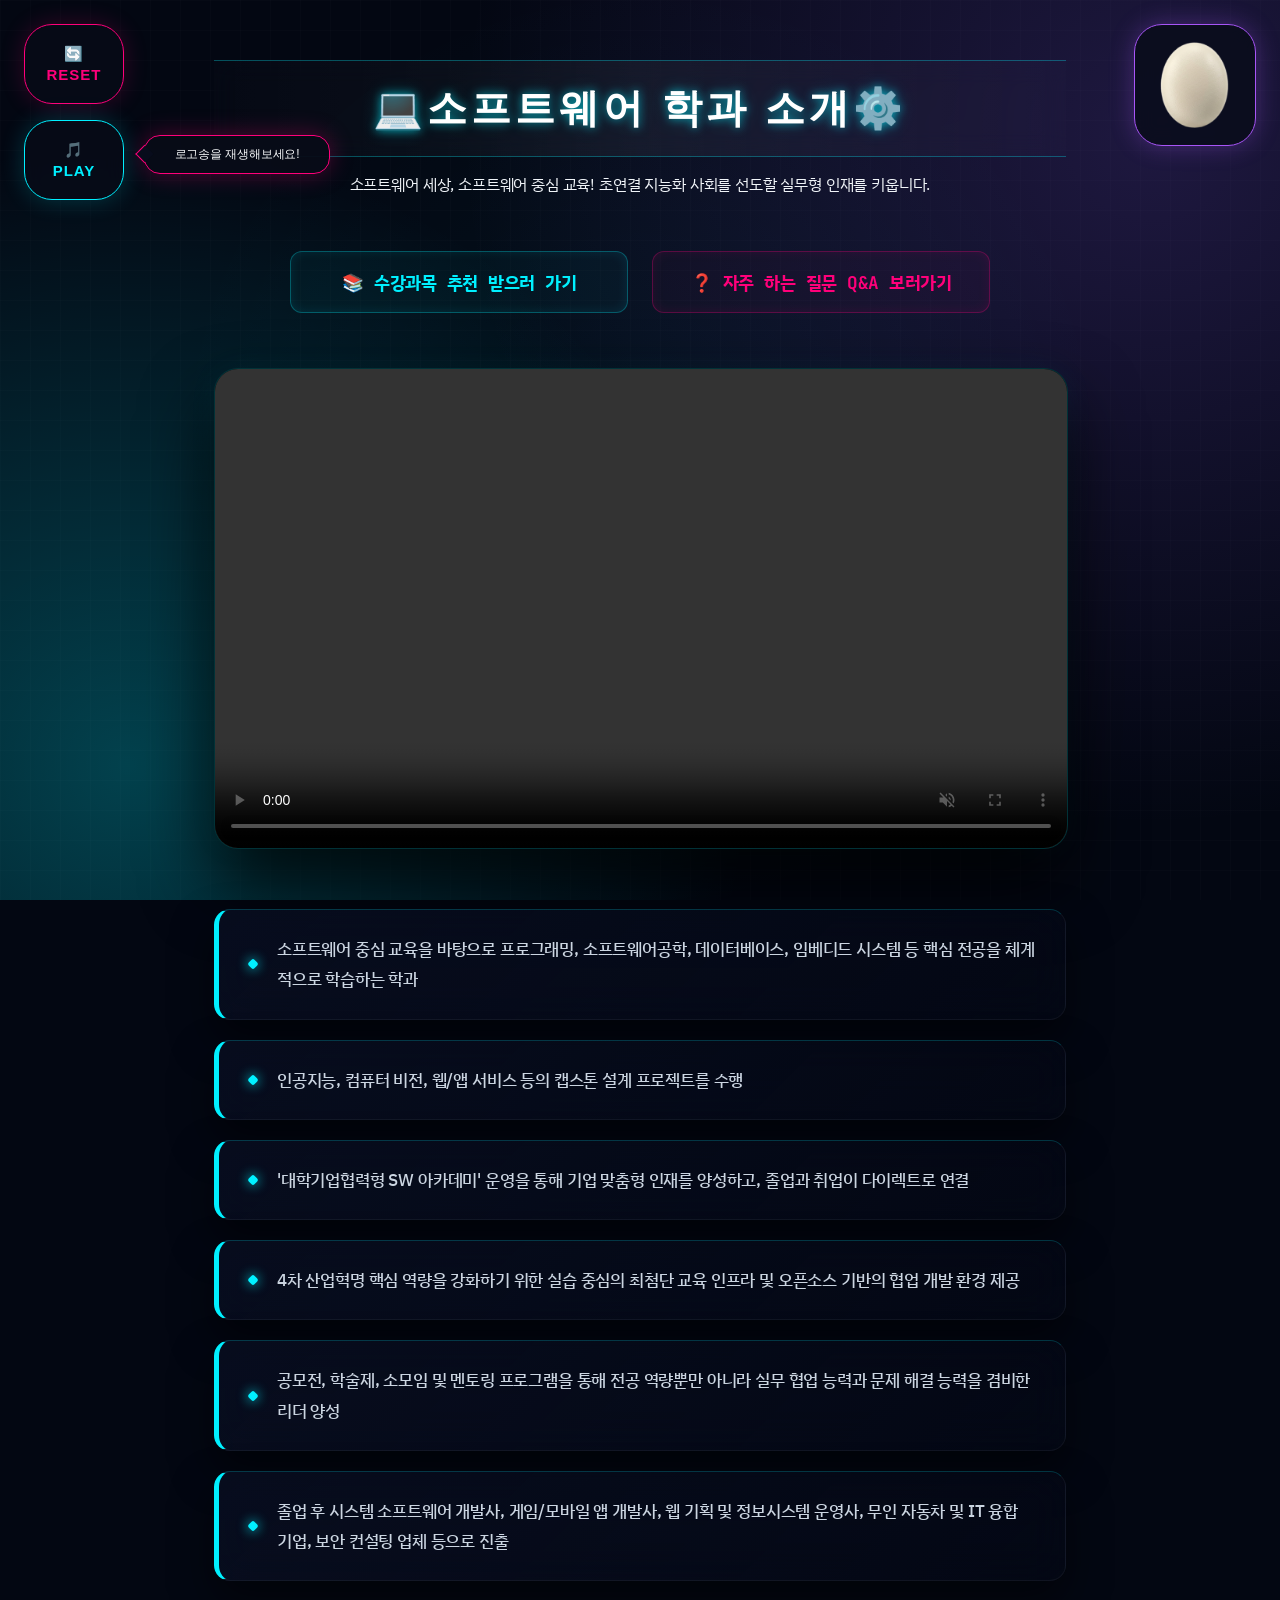
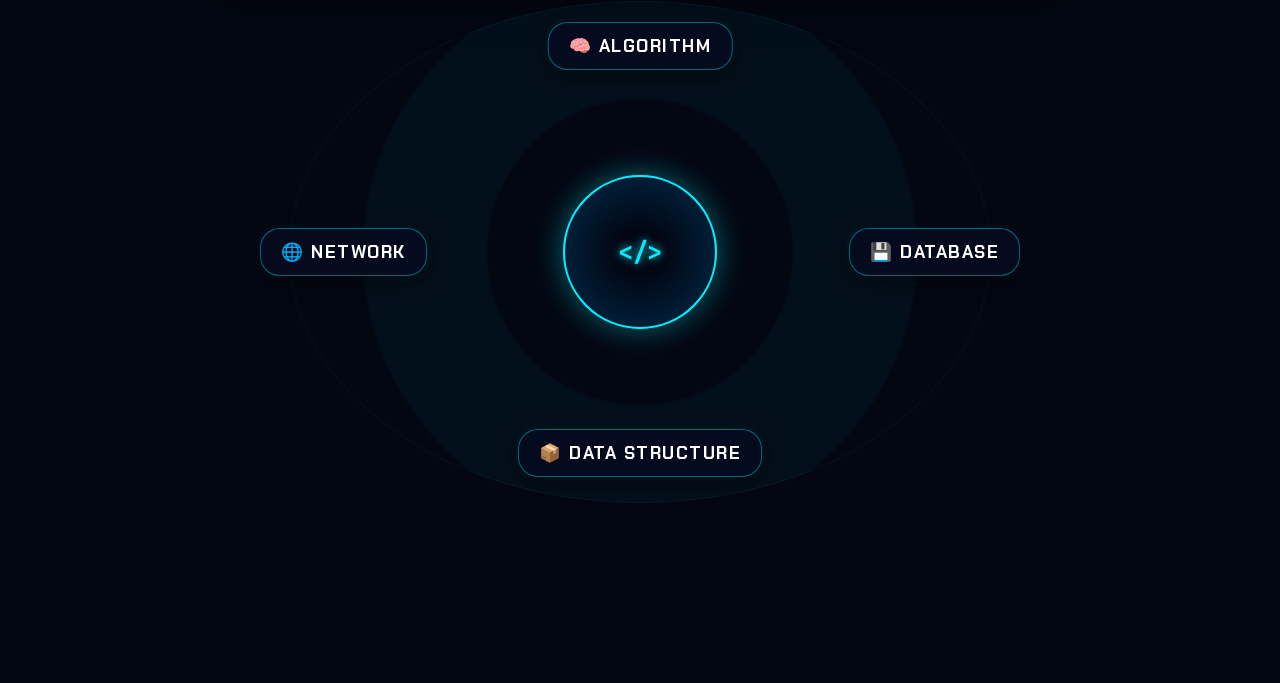
==== index.html @ ab4f9bfa "Add files via upload" ====
<!DOCTYPE html>
<html lang="ko">
<head>
    <meta charset="UTF-8">
    <meta name="viewport" content="width=device-width, initial-scale=1.0">
    <title>저희 학과를 소개 및 홍보합니다.</title>
    <link rel="preconnect" href="https://fonts.googleapis.com">
    <link rel="preconnect" href="https://fonts.gstatic.com" crossorigin>
    <link href="https://fonts.googleapis.com/css2?family=Chakra+Petch:wght@700&family=IBM+Plex+Sans+KR:wght@400;500;700&family=JetBrains+Mono:wght@700&display=swap" rel="stylesheet">
    <link rel="stylesheet" href="css/home.css">
</head>
<body>
    <header>
        <h1>💻소프트웨어 학과 소개⚙️</h1>
        <p class="header-subtitle">소프트웨어 세상, 소프트웨어 중심 교육! 초연결 지능화 사회를 선도할 실무형 인재를 키웁니다.</p>
    </header>

    <button class="cyber-reset-btn-fixed" onclick="resetTamagotchi()">
        🔄<br>RESET
    </button>

    <div class="music-btn-container">
        <button id="music-btn" class="cyber-music-btn-fixed" onclick="toggleMusic()">
            🎵<br><span id="music-btn-text">PLAY</span>
        </button>
        <div class="audio-bubble show">로고송을 재생해보세요!</div>
    </div>

    <div id="tamagochi-fixed-container">     
        <img id="tamagochi-image" src="assets/tamagochi/egg.png" alt="초기 다마고치 알">
    </div>

    <nav class="button-navigation">
        <div class="button-grid">
            <a href="subject.html" class="cyber-btn btn-blue">
                📚 수강과목 추천 받으러 가기
            </a>
            <a href="qna.html" class="cyber-btn btn-pink">
                ❓ 자주 하는 질문 Q&A 보러가기
            </a>
        </div>
    </nav>

    <script>
        // BGM 재생 및 일시정지 제어 함수 (말풍선 제어 로직 추가)
        function toggleMusic() {
            const bgm = document.getElementById('bgm');
            const musicBtn = document.getElementById('music-btn');
            const btnText = document.getElementById('music-btn-text');
            const bubble = document.querySelector('.audio-bubble');

            if (bgm.paused) {
                bgm.play();
                musicBtn.innerHTML = '⏸️<br><span id="music-btn-text">PAUSE</span>';
                if (bubble) bubble.classList.remove('show'); // 재생 중일 때 말풍선 숨김
            } else {
                bgm.pause();
                musicBtn.innerHTML = '🎵<br><span id="music-btn-text">PLAY</span>';
                if (bubble) bubble.classList.add('show');    // 정지 중일 때 말풍선 다시 표시
            }
        }
    </script>

    <section class="video-card-section">
        <div class="image-card-box">
            <div class="video-wrapper">
                <video src="assets/video/introduce.mp4" controls autoplay muted loop playsinline></video>
            </div>
        </div>
    </section>

    <section class="introduction-list">
        <div class="introduction-item checked-active">
            <div class="bullet-glow"></div>
            <label>소프트웨어 중심 교육을 바탕으로 프로그래밍, 소프트웨어공학, 데이터베이스, 임베디드 시스템 등 핵심 전공을 체계적으로 학습하는 학과</label>
        </div>
        <div class="introduction-item checked-active">
            <div class="bullet-glow"></div>
            <label>인공지능, 컴퓨터 비전, 웹/앱 서비스 등의 캡스톤 설계 프로젝트를 수행</label>
        </div>
        <div class="introduction-item checked-active">
            <div class="bullet-glow"></div>
            <label>'대학기업협력형 SW 아카데미' 운영을 통해 기업 맞춤형 인재를 양성하고, 졸업과 취업이 다이렉트로 연결</label>
        </div>
        <div class="introduction-item checked-active">
            <div class="bullet-glow"></div>
            <label>4차 산업혁명 핵심 역량을 강화하기 위한 실습 중심의 최첨단 교육 인프라 및 오픈소스 기반의 협업 개발 환경 제공</label>
        </div>
        <div class="introduction-item checked-active">
            <div class="bullet-glow"></div>
            <label>공모전, 학술제, 소모임 및 멘토링 프로그램을 통해 전공 역량뿐만 아니라 실무 협업 능력과 문제 해결 능력을 겸비한 리더 양성</label>
        </div>
        <div class="introduction-item checked-active">
            <div class="bullet-glow"></div>
            <label>졸업 후 시스템 소프트웨어 개발사, 게임/모바일 앱 개발사, 웹 기획 및 정보시스템 운영사, 무인 자동차 및 IT 융합 기업, 보안 컨설팅 업체 등으로 진출</label>
        </div>

        <div class="software-graphic">
            <div class="network">
                <span>&lt;/&gt;</span>
                <div class="pulse-ring"></div>
            </div>
            <div class="source source-top">🧠 ALGORITHM</div>
            <div class="source source-right">💾 DATABASE</div>
            <div class="source source-bottom">📦 DATA STRUCTURE</div>
            <div class="source source-left">🌐 NETWORK</div>
        </div>
    </section>

    <audio id="bgm" loop>
        <source src="assets/audio/logosong.mp3" type="audio/mpeg">
    </audio>

    <footer></footer>

    <script src="js/tamagochi.js"></script> 
</body>
</html>
---- css/home.css ----
/* ==========================================
   1. 글로벌 레이아웃 & 테크니컬 배경 (Body)
   ========================================== */
body {
    background-color: #030712;
    background-image: 
        /* 좌측 하단 사이언 네온 코어 */
        radial-gradient(circle at 10% 85%, rgba(0, 240, 255, 0.25) 0%, transparent 45%),
        /* 우측 상단 바이올렛 오로라 */
        radial-gradient(circle at 90% 15%, rgba(139, 92, 246, 0.2) 0%, transparent 50%),
        /* 정중앙 백그라운드 앰비언트 라이트 */
        radial-gradient(circle at 50% 50%, rgba(0, 240, 255, 0.05) 0%, transparent 60%),
        /* 테크 대시보드 전용 미세 픽셀 격자망 */
        linear-gradient(rgba(255, 255, 255, 0.012) 1px, transparent 1px),
        linear-gradient(90deg, rgba(255, 255, 255, 0.012) 1px, transparent 1px);
    background-size: auto, auto, auto, 30px 30px, 30px 30px;
    background-attachment: fixed;
    margin: 0;
    padding: 0;
    font-family: 'IBM Plex Sans KR', -apple-system, BlinkMacSystemFont, sans-serif;
    color: #f1f5f9;
    min-height: 100vh;
    letter-spacing: -0.01em;
    -webkit-font-smoothing: antialiased;
}

/* ==========================================
   2. 탑 대시보드 헤더 (Header)
   ========================================== */
header {
    max-width: 900px;
    margin: 0 auto;
    padding: 60px 24px 40px 24px;
    text-align: center;
    box-sizing: border-box;
}

h1 {
    font-family: 'Chakra Petch', sans-serif;
    font-size: 2.5rem;
    font-weight: 800;
    letter-spacing: 4px;
    margin: 0 auto;
    padding: 20px 0;
    width: 100%; /* 박스 형태가 아니라 가로로 길게 뻗는 대시보드 바 형태로 변경 */
    color: #ffffff;
    
    /* 네온 텍스트 글로우 효과 추가 */
    text-shadow: 0 0 10px rgba(0, 240, 255, 0.6), 0 0 20px rgba(0, 240, 255, 0.2);
    
    background: linear-gradient(90deg, rgba(255,255,255,0.01) 0%, rgba(255,255,255,0.05) 50%, rgba(255,255,255,0.01) 100%);
    backdrop-filter: blur(12px);
    -webkit-backdrop-filter: blur(12px);
    
    /* 상하단에만 정교한 사이버펑크 보더 라인 배치 */
    border-top: 1px solid rgba(0, 240, 255, 0.3);
    border-bottom: 1px solid rgba(0, 240, 255, 0.3);
    border-left: none;
    border-right: none;
    border-radius: 0px;
    
    text-transform: uppercase;
    position: relative;
    animation: neonPulse 4s infinite alternate; /* 숨쉬는 네온 애니메이션 */
}

@keyframes neonPulse {
    0% { text-shadow: 0 0 8px rgba(0, 240, 255, 0.5); border-color: rgba(0, 240, 255, 0.2); }
    100% { text-shadow: 0 0 18px rgba(0, 240, 255, 0.8), 0 0 28px rgba(139, 92, 246, 0.4); border-color: rgba(0, 240, 255, 0.5); }
}

/* ==========================================
   3. 고성능 네비게이션 바 (.button-navigation)
   ========================================== */
.button-navigation {
    max-width: 900px;
    margin: 0 auto 45px auto;
    padding: 0 24px;
    box-sizing: border-box;
}

.button-grid {
    display: grid;
    grid-template-columns: 1fr 1fr;
    gap: 24px;
    max-width: 700px;
    margin: 0 auto;
}

.cyber-btn {
    display: flex;
    align-items: center;
    justify-content: center;
    text-decoration: none;
    padding: 18px 0;
    border-radius: 12px;
    font-family: 'JetBrains Mono', 'IBM Plex Sans KR', sans-serif;
    font-size: 1.1rem;
    font-weight: 700;
    letter-spacing: -0.5px;
    position: relative;
    overflow: hidden;
    transition: all 0.4s cubic-bezier(0.16, 1, 0.3, 1);
}

/* 블루 네온 버튼 (수강신청) */
.btn-blue {
    background: rgba(0, 240, 255, 0.03);
    color: #00f0ff;
    border: 1px solid rgba(0, 240, 255, 0.3);
    box-shadow: inset 0 0 12px rgba(0, 240, 255, 0.1);
}

.btn-blue:hover {
    background: rgba(0, 240, 255, 0.15);
    color: #ffffff;
    border-color: #00f0ff;
    box-shadow: 0 0 30px rgba(0, 240, 255, 0.4), inset 0 0 15px rgba(0, 240, 255, 0.2);
    transform: translateY(-3px);
}

/* 핑크 네온 버튼 (Q&A) */
.btn-pink {
    background: rgba(255, 0, 122, 0.03);
    color: #ff007a;
    border: 1px solid rgba(255, 0, 122, 0.3);
    box-shadow: inset 0 0 12px rgba(255, 0, 122, 0.1);
}

.btn-pink:hover {
    background: rgba(255, 0, 122, 0.15);
    color: #ffffff;
    border-color: #ff007a;
    box-shadow: 0 0 30px rgba(255, 0, 122, 0.5), inset 0 0 15px rgba(255, 0, 122, 0.2);
    transform: translateY(-3px);
}

/* ==========================================
   4. 학과 소개 미래형 카드 영역 (.introduction-list)
   ========================================== */
.introduction-list {
    max-width: 900px;
    margin: 0 auto;
    padding: 0 24px;
    display: flex;
    flex-direction: column;
    gap: 20px;
    box-sizing: border-box;
}

.introduction-item {
    background: linear-gradient(135deg, rgba(10, 16, 36, 0.7) 0%, rgba(5, 9, 24, 0.4) 100%);
    backdrop-filter: blur(20px);
    -webkit-backdrop-filter: blur(20px);
    
    /* 기본 테두리를 더 선명하고 고급스럽게 빌드 */
    border: 1px solid rgba(255, 255, 255, 0.05);
    border-top: 1px solid rgba(0, 240, 255, 0.2);
    border-left: 5px solid #00f0ff; /* 정체성 강한 좌측 네온 바 */
    
    border-radius: 16px;
    padding: 24px 30px;
    display: flex;
    align-items: center; /* 세로 정렬 중앙으로 맞춰 안정감 부여 */
    justify-content: flex-start; 
    gap: 20px;
    box-shadow: 0 20px 40px rgba(0, 0, 0, 0.5);
    transition: all 0.4s cubic-bezier(0.16, 1, 0.3, 1);
}

/* 마우스 올렸을 때 보라색-핑크 계열 네온으로 하이라이팅 전환 */
.introduction-item:hover {
    border-top-color: rgba(168, 85, 247, 0.4);
    border-left-color: #a855f7;
    transform: translateX(6px) translateY(-2px); /* 우상향 이동으로 역동성 추가 */
    background: rgba(15, 23, 54, 0.85);
    box-shadow: 0 25px 45px rgba(0, 0, 0, 0.6), 0 0 25px rgba(168, 85, 247, 0.15);
}

.bullet-glow {
    width: 8px;
    height: 8px;
    background-color: #00f0ff;
    border-radius: 2px;
    box-shadow: 0 0 12px #00f0ff;
    flex-shrink: 0;
    transform: rotate(45deg);
    transition: all 0.4s ease;
}

.introduction-item:hover .bullet-glow {
    background-color: #a855f7;
    box-shadow: 0 0 15px #a855f7, 0 0 5px #ffffff;
    transform: rotate(225deg);
}

.introduction-item label {
    font-size: 1.05rem;
    font-weight: 500;
    line-height: 1.8;
    color: #cbd5e1;
    letter-spacing: -0.01em;
    text-align: left;
    transition: color 0.3s ease;
}

.introduction-item:hover label {
    color: #ffffff;
}

/* ==========================================
   [수정] .software-graphic 영역 (중앙 정렬로 변경)
   ========================================== */
.software-graphic {
    position: relative;
    width: 700px;             
    height: 500px;
    flex-shrink: 0;           
    display: flex;
    justify-content: center;
    align-items: center;
    background: radial-gradient(circle, transparent 35%, rgba(0, 240, 255, 0.04) 36%, rgba(0, 240, 255, 0.04) 64%, transparent 65%);
    border: 1px solid rgba(0, 240, 255, 0.05);
    border-radius: 50%;

    /* 🎯 좌우 마진을 모두 auto로 주어 부모 박스 정중앙에 배치 */
    margin: 0 auto;           
}

.network {
    width: 150px;
    height: 150px;
    background: radial-gradient(circle, #020613 20%, #002c4c 100%);
    border: 2px solid #00f0ff;
    border-radius: 50%;
    display: flex;
    justify-content: center;
    align-items: center;
    box-shadow: 0 0 30px rgba(0, 240, 255, 0.4);
    z-index: 10;
    position: relative;
}

.network span {
    font-family: 'JetBrains Mono', monospace;
    font-size: 1.6rem;
    font-weight: bold;
    color: #00f0ff;
    text-shadow: 0 0 8px #00f0ff;
}

/* 실시간 연산 느낌을 주는 펄스 파동 링 기믹 */
.pulse-ring {
    position: absolute;
    width: 100%;
    height: 100%;
    border: 2px solid rgba(0, 240, 255, 0.5);
    border-radius: 50%;
    animation: corePulse 2.5s infinite linear;
}

@keyframes corePulse {
    0% { transform: scale(1); opacity: 1; }
    100% { transform: scale(1.6); opacity: 0; }
}

.source {
    position: absolute;
    padding: 12px 20px;       /* 2️⃣ 글씨가 커진 만큼 패딩(여백) 확대 */
    background: rgba(6, 12, 32, 0.9); /* 배경을 조금 더 어둡게 해서 가독성 확보 */
    border: 1.5px solid rgba(0, 240, 255, 0.4); /* 테두리를 조금 더 선명하게 */
    border-radius: 20px;
    font-family: 'Chakra Petch', sans-serif;
    
    /* 3️⃣ 글자 크기 대폭 확대 및 강조 */
    font-size: 1.1rem;        /* 기존 0.8rem -> 1.1rem으로 확대 */
    font-weight: 800;         /* 텍스트 두께를 더 두껍게 */
    letter-spacing: 1.5px;
    color: #ffffff;           /* 기본 색상을 흰색 계열로 변경해 가독성 업 */
    
    box-shadow: 0 4px 20px rgba(0,0,0,0.7), 0 0 10px rgba(0, 240, 255, 0.1);
    transition: all 0.3s ease;
}

/* ==========================================
   [수정] 마우스 올렸을 때 애니메이션 통일 (.source:hover)
   ========================================== */
.source:hover {
    color: #00f0ff;
    border-color: #00f0ff;
    box-shadow: 0 10px 25px rgba(0, 240, 255, 0.4); /* 그림자도 아래로 깔리게 수정 */
}

/* ==========================================
   [수정] 위치 좌표 설정 및 hover 시 아래로 밀림 효과 추가
   ========================================== */

/* 1️⃣ 상단 (🧠 ALGORITHM) */
.source-top { 
    top: 20px; left: 50%; transform: translateX(-50%); 
}
.source-top:hover { 
    transform: translateX(-50%) translateY(5px) scale(1.05); /* 기존 위치에서 Y축(아래)으로 5px 이동하며 확대 */
}

/* 2️⃣ 우측 (💾 DATABASE) */
.source-right { 
    right: -30px; top: 50%; transform: translateY(-50%); 
}
.source-right:hover { 
    transform: translateY(-45%) scale(1.05); /* 팁: translateY 수치를 살짝 키우면 아래로 내려옵니다 */
}

/* 3️⃣ 하단 (📦 DATA STRUCTURE) */
.source-bottom { 
    bottom: 25px; left: 50%; transform: translateX(-50%); 
}
.source-bottom:hover { 
    transform: translateX(-50%) translateY(5px) scale(1.05); 
}

/* 4️⃣ 좌측 (🌐 NETWORK) */
.source-left { 
    left: -30px; top: 50%; transform: translateY(-50%); 
}
.source-left:hover { 
    transform: translateY(-45%) scale(1.05); 
}


/* ==========================================
   5. 홍보 비디오 프리미엄 프레임 (.video-card-section)
   ========================================== */
.video-card-section {
    max-width: 900px; /* 본문 텍스트 규격과 1:1로 맞춰 웅장한 홈페이지 연출 */
    margin: 55px auto 0 auto;
    padding: 0 24px;
    box-sizing: border-box;

    /* 🎯 여기에 아랫여백(margin-bottom)을 추가합니다 */
    margin-bottom: 60px;      /* 60px 정도 띄우면 시원하고 보기 좋습니다! */
}

/* 비디오 카드 테두리에 은은한 사이언 네온 광채 주입 */
.image-card-box {
    width: 100%;
    border-radius: 24px;
    overflow: hidden;
    background: #010205;
    border: 1px solid rgba(0, 240, 255, 0.2);
    box-shadow: 0 35px 70px rgba(0, 0, 0, 0.8), 0 0 30px rgba(0, 240, 255, 0.05);
}

.video-wrapper {
    position: relative;
    padding-top: 56.25%; /* 16:9 와이드 스크린 */
    width: 100%;
}

.video-wrapper video {
    position: absolute;
    top: 0;
    left: 0;
    width: 100%;
    height: 100%;
    object-fit: cover;
}

/* ===================================================
   🤖 `subject.css`와 완벽 동기화된 다마고치 고정 패널
   =================================================== */
#tamagochi-fixed-container {
    position: fixed;
    top: 24px;
    right: 24px;
    z-index: 1000;
    width: 120px;  /* 🎯 subject.css와 완벽 동일 세팅 */
    height: 120px; /* 🎯 subject.css와 완벽 동일 세팅 */
    background: rgba(8, 12, 24, 0.8);
    backdrop-filter: blur(10px); 
    -webkit-backdrop-filter: blur(10px);
    border-radius: 28px;
    box-shadow: 0 0 25px rgba(168, 85, 247, 0.3);
    border: 1.5px solid #a855f7; /* 네온 보라 아웃라인 */
    display: flex;
    justify-content: center;
    align-items: center;
    transition: all 0.3s;
}

#tamagochi-fixed-container:hover {
    box-shadow: 0 0 35px #00f0ff;
    border-color: #00f0ff;
}

#tamagochi-image {
    width: 80%;
    height: auto;
    display: block;
}

/* 🚨 홈 화면 전용 왼쪽 상단 고정 리셋 버튼 */
.cyber-reset-btn-fixed {
    position: fixed;
    top: 24px;   /* 우측 다마고치 패널(top: 24px)과 대칭 */
    left: 24px;  /* 왼쪽 구석에서 24px 띄움 */
    z-index: 1001;
    
    display: flex;
    flex-direction: column;
    align-items: center;
    justify-content: center;
    
    /* 다마고치 패널과 조화를 이루는 완벽한 사각형 크기 */
    width: 100px;
    height: 80px;
    background: rgba(8, 12, 24, 0.8);
    backdrop-filter: blur(10px);
    -webkit-backdrop-filter: blur(10px);
    
    color: #ff007a; /* 경고 분위기의 네온 핫핑크 */
    font-family: 'Orbitron', 'Noto Sans KR', sans-serif;
    font-weight: 800;
    font-size: 15px;
    letter-spacing: 1px;
    line-height: 1.4;
    text-align: center;
    
    border: 1.5px solid #ff007a;
    border-radius: 28px; /* 다마고치와 동일한 곡률 */
    box-shadow: 0 0 25px rgba(255, 0, 122, 0.2);
    transition: all 0.3s cubic-bezier(0.25, 0.8, 0.25, 1);
    cursor: pointer;
}

/* 마우스를 올렸을 때 청록색(Cyan)으로 충전되듯 반전되는 이펙트 */
.cyber-reset-btn-fixed:hover {
    color: #ffffff;
    border-color: #00f0ff;
    box-shadow: 0 0 35px #00f0ff;
    transform: translateY(-3px) scale(1.05);
}

/* ==========================================
   🎵 [수정] 리셋 버튼과 완벽 동기화된 BGM 버튼 스타일
   ========================================== */
.music-btn-container {
    position: fixed;
    top: 120px; /* 리셋 버튼(높이 80px + 탑 24px = 104px) 바로 아래에 여백을 두고 배치 */
    left: 24px;
    z-index: 1001;
}

.cyber-music-btn-fixed {
    display: flex;
    flex-direction: column;
    align-items: center;
    justify-content: center;
    
    /* 🎯 기존 원형 설정을 버리고 RESET 버튼과 완벽하게 동일한 사각형 규격 세팅 */
    width: 100px;
    height: 80px;
    background: rgba(8, 12, 24, 0.8);
    backdrop-filter: blur(10px);
    -webkit-backdrop-filter: blur(10px);
    
    color: #00f0ff; /* 청록색 네온 */
    font-family: 'Orbitron', 'Noto Sans KR', sans-serif;
    font-weight: 800;
    font-size: 15px;
    letter-spacing: 1px;
    line-height: 1.4;
    text-align: center;
    
    border: 1.5px solid #00f0ff;
    border-radius: 28px; /* 리셋 버튼, 다마고치와 동일한 둥근 사각형 곡률 */
    box-shadow: 0 0 25px rgba(0, 240, 255, 0.2);
    transition: all 0.3s cubic-bezier(0.25, 0.8, 0.25, 1);
    cursor: pointer;
}

/* 마우스를 올렸을 때 핑크색 네온으로 반전되는 이펙트 */
.cyber-music-btn-fixed:hover {
    color: #ffffff;
    border-color: #ff007a;
    box-shadow: 0 0 35px #ff007a;
    transform: translateY(-3px) scale(1.05);
}

/* ==========================================
   💬 [신규 추가] 로고송 전용 왼쪽 고정 유도 말풍선
   ========================================== */
.audio-bubble {
    position: absolute;
    top: 15px;       /* 버튼 높이 중앙 정렬 */
    left: 120px;     /* 버튼 우측 옆에 배치 */
    width: 160px;
    padding: 10px 12px;
    background: rgba(8, 12, 24, 0.95);
    border: 1.5px solid #ff007a; /* 시선을 끄는 핫핑크 라인 */
    border-radius: 16px;
    box-shadow: 0 0 25px rgba(255, 0, 122, 0.3);
    
    color: #f8fafc;
    font-family: 'Noto Sans KR', sans-serif;
    font-size: 12px;
    line-height: 1.4;
    text-align: center;
    pointer-events: none; /* 말풍선 영역이 뒷 레이어를 가려 클릭 방해하는 것 예방 */
    
    opacity: 0;
    transform: translateX(-15px) scale(0.9);
    transition: all 0.4s cubic-bezier(0.175, 0.885, 0.32, 1.2);
}

/* 왼쪽의 음악 버튼을 가리키는 삼각형 꼬리표 */
.audio-bubble::after {
    content: '';
    position: absolute;
    left: -7px;
    top: 50%;
    transform: translateY(-50%) rotate(45deg);
    width: 12px;
    height: 12px;
    background: #080c1c;
    border-left: 1.5px solid #ff007a;
    border-bottom: 1.5px solid #ff007a;
}

/* 말풍선 등장 및 위아래 둥실둥실 애니메이션 클래스 */
.audio-bubble.show {
    opacity: 1;
    transform: translateX(0) scale(1);
    animation: audioBubbleFloat 1.5s ease-in-out infinite alternate;
}

@keyframes audioBubbleFloat {
    0% { transform: translateY(0px); }
    100% { transform: translateY(-6px); }
}

/* 화면 크기가 작아질 때 위치 조정 (모바일) */
@media (max-width: 768px) {
    .cyber-music-btn-fixed {
        top: 70px;
        left: 5px;
    }
}

/* ==========================================
   7. 시스템 하단 여백 (Footer)
   ========================================== */
footer {
    max-width: 900px;
    margin-top: 80px;
    padding-bottom: 100px;
}

/* 💬 다마고치 레이아웃을 절대 해치지 않는 독립형 fixed 말풍선 */
.cyber-bubble {
    position: fixed;
    
    /* 📍 [좌표 조절 좌표계] 현재 다마고치 패널 위치에 맞춰 정밀하게 조절하세요 */
    /* 만약 다마고치가 우측 상단(top: 24px, right: 24px)에 있다면 아래 설정을 사용합니다 */
    top: 40px;          /* 다마고치 높이랑 맞춤 */
    right: 160px;       /* 다마고치(우측 끝에서 24px + 가로크기 120px) 왼쪽 옆에 딱 붙도록 배치 */
    
    width: 210px;
    padding: 12px 16px;
    background: rgba(8, 12, 24, 0.95);
    border: 1.5px solid #00f0ff; /* 청록색 사이버 네온 라인 */
    border-radius: 16px;
    box-shadow: 0 0 25px rgba(0, 240, 255, 0.3);
    
    color: #f8fafc;
    font-family: 'Noto Sans KR', sans-serif;
    font-size: 12px;
    line-height: 1.6;
    text-align: center;
    pointer-events: none; /* 말풍선 때문에 뒤에 버튼이 안 눌리는 현상 방지 */
    
    /* 부드러운 등장 애니메이션용 기본 상태 */
    opacity: 0;
    transform: translateX(15px) scale(0.9);
    transition: all 0.4s cubic-bezier(0.175, 0.885, 0.32, 1.2);
    z-index: 9999; /* 최상단으로 띄움 */
}

/* 📐 오른쪽 다마고치 패널을 가리키는 삼각형 꼬리표 */
.cyber-bubble::after {
    content: '';
    position: absolute;
    right: -7px;
    top: 50%;
    transform: translateY(-50%) rotate(45deg);
    width: 12px;
    height: 12px;
    background: #080c1c;
    border-right: 1.5px solid #00f0ff;
    border-top: 1.5px solid #00f0ff;
}

/* ✨ 2단계 달성 시 슈욱 나타나는 효과 */
.cyber-bubble.show {
    opacity: 1;
    transform: translateX(0) scale(1);
    animation: bubbleFloat 1.5s ease-in-out infinite alternate;
}

/* 🎈 다마고치 옆에서 둥실둥실 움직이는 효과 */
@keyframes bubbleFloat {
    0% {
        transform: translateY(0px);
    }
    100% {
        transform: translateY(-6px);
    }
}
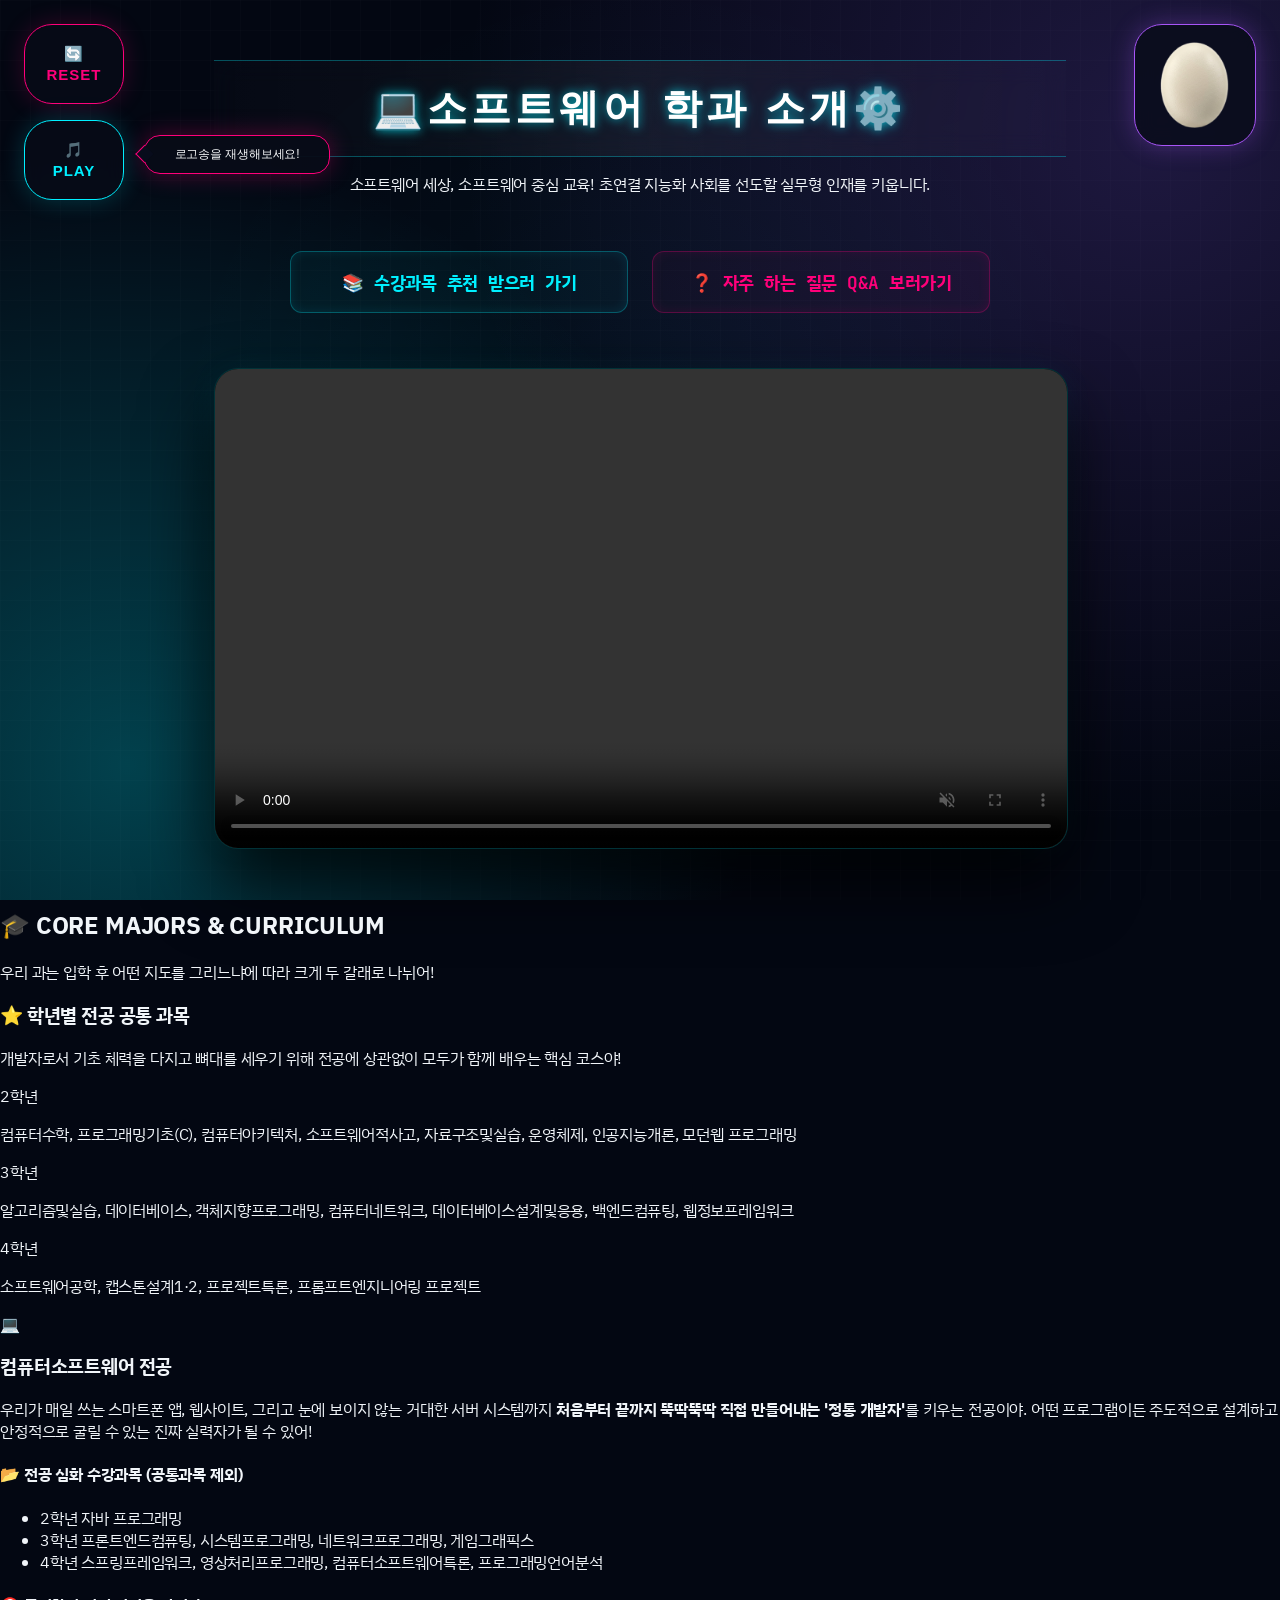
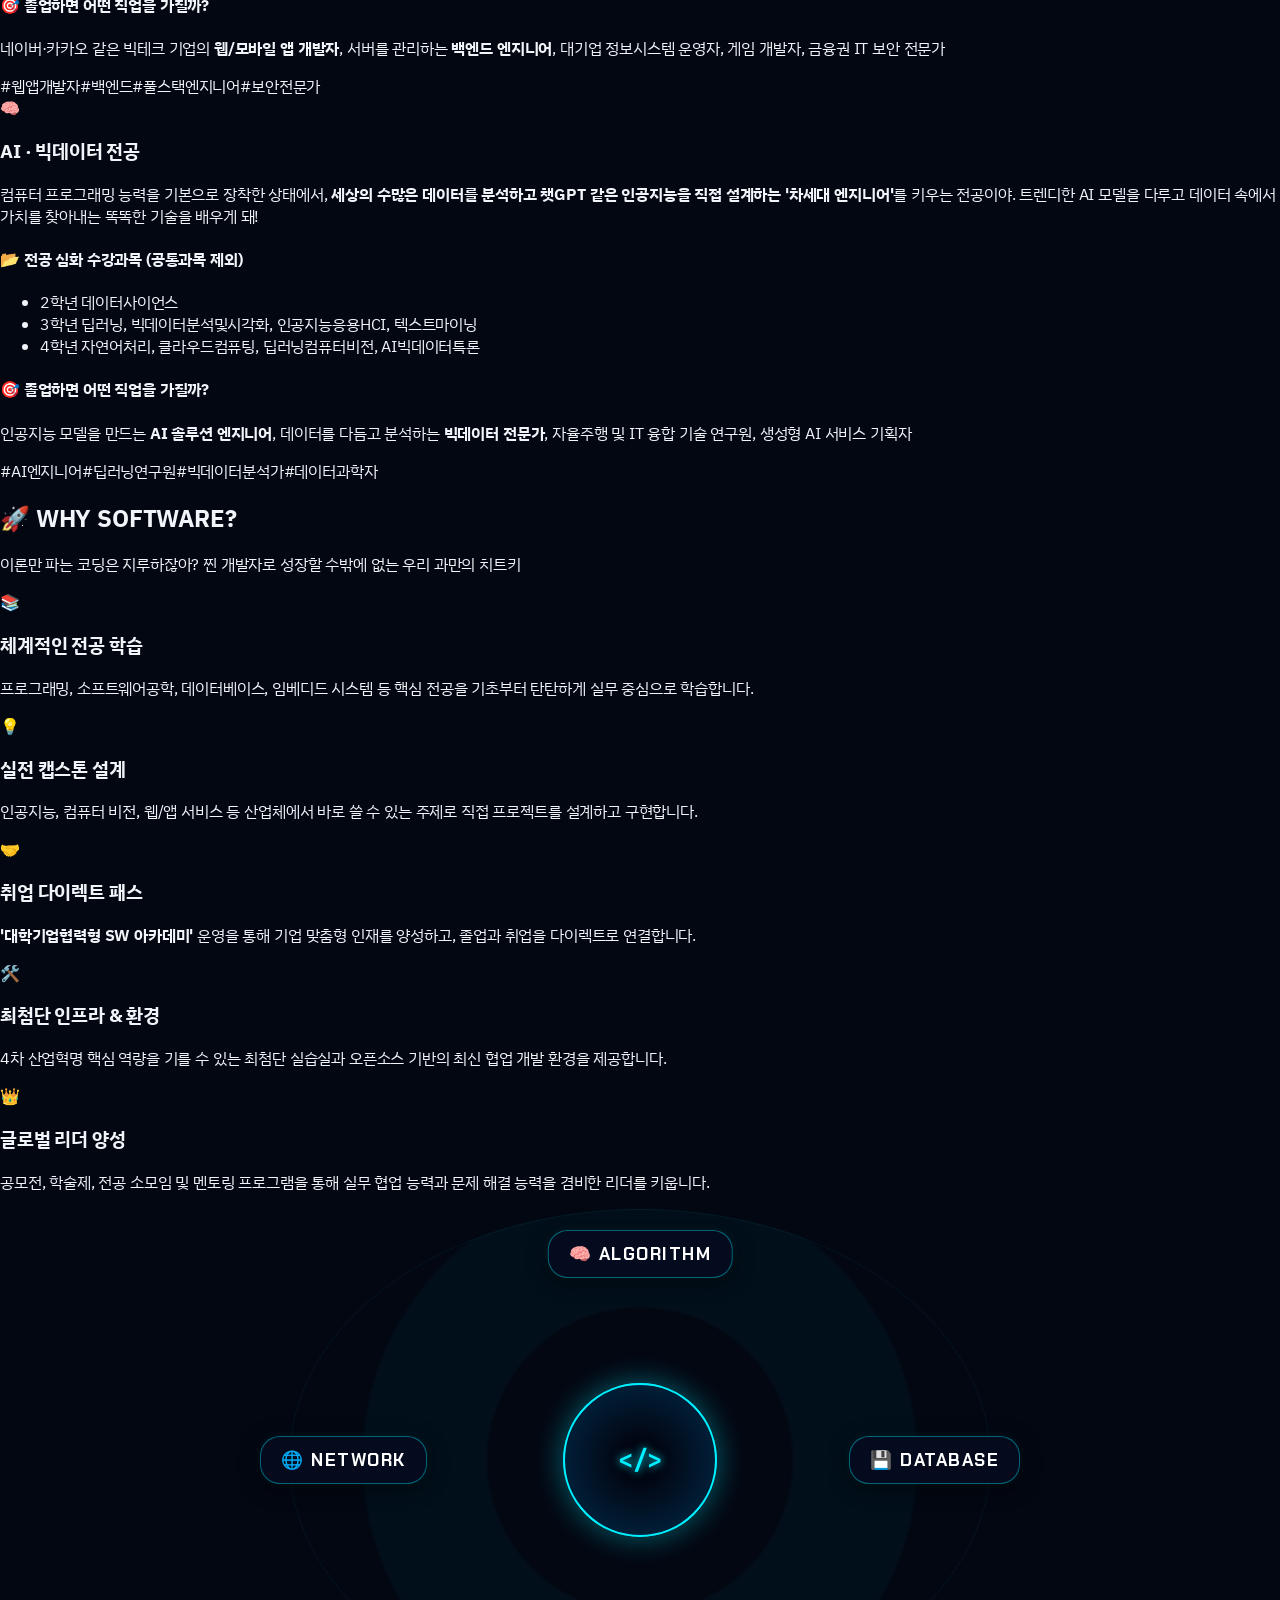
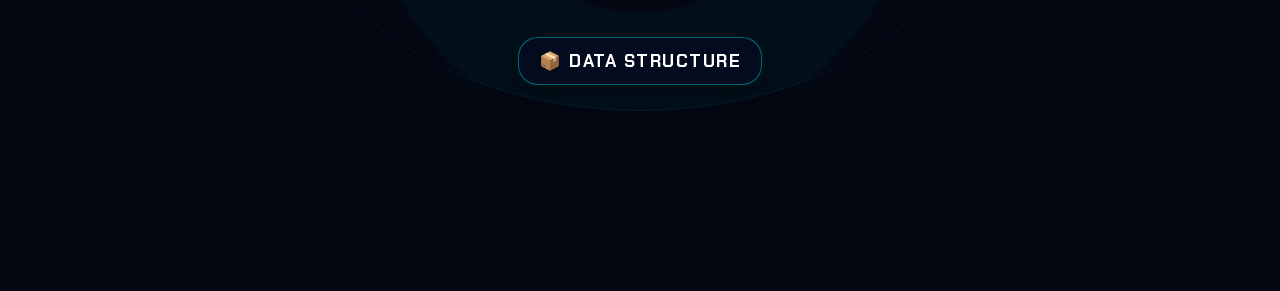
==== commit 8b83fcdd: "Update index.html" ====
--- a/index.html
+++ b/index.html
@@ -69,41 +69,142 @@
         </div>
     </section>
 
-    <section class="introduction-list">
-        <div class="introduction-item checked-active">
-            <div class="bullet-glow"></div>
-            <label>소프트웨어 중심 교육을 바탕으로 프로그래밍, 소프트웨어공학, 데이터베이스, 임베디드 시스템 등 핵심 전공을 체계적으로 학습하는 학과</label>
-        </div>
-        <div class="introduction-item checked-active">
-            <div class="bullet-glow"></div>
-            <label>인공지능, 컴퓨터 비전, 웹/앱 서비스 등의 캡스톤 설계 프로젝트를 수행</label>
-        </div>
-        <div class="introduction-item checked-active">
-            <div class="bullet-glow"></div>
-            <label>'대학기업협력형 SW 아카데미' 운영을 통해 기업 맞춤형 인재를 양성하고, 졸업과 취업이 다이렉트로 연결</label>
-        </div>
-        <div class="introduction-item checked-active">
-            <div class="bullet-glow"></div>
-            <label>4차 산업혁명 핵심 역량을 강화하기 위한 실습 중심의 최첨단 교육 인프라 및 오픈소스 기반의 협업 개발 환경 제공</label>
-        </div>
-        <div class="introduction-item checked-active">
-            <div class="bullet-glow"></div>
-            <label>공모전, 학술제, 소모임 및 멘토링 프로그램을 통해 전공 역량뿐만 아니라 실무 협업 능력과 문제 해결 능력을 겸비한 리더 양성</label>
-        </div>
-        <div class="introduction-item checked-active">
-            <div class="bullet-glow"></div>
-            <label>졸업 후 시스템 소프트웨어 개발사, 게임/모바일 앱 개발사, 웹 기획 및 정보시스템 운영사, 무인 자동차 및 IT 융합 기업, 보안 컨설팅 업체 등으로 진출</label>
-        </div>
-
-        <div class="software-graphic">
-            <div class="network">
-                <span>&lt;/&gt;</span>
-                <div class="pulse-ring"></div>
-            </div>
-            <div class="source source-top">🧠 ALGORITHM</div>
-            <div class="source source-right">💾 DATABASE</div>
-            <div class="source source-bottom">📦 DATA STRUCTURE</div>
-            <div class="source source-left">🌐 NETWORK</div>
+    <section class="cyber-dept-overview">
+        <div class="overview-header">
+            <h2 class="overview-title">🎓 CORE MAJORS & CURRICULUM</h2>
+            <p class="overview-subtitle">우리 과는 입학 후 어떤 지도를 그리느냐에 따라 크게 두 갈래로 나뉘어!</p>
+        </div>
+
+        <div class="common-subjects-banner">
+            <div class="common-glow"></div>
+            <h3>⭐ 학년별 전공 공통 과목</h3>
+            <p>개발자로서 기초 체력을 다지고 뼈대를 세우기 위해 전공에 상관없이 모두가 함께 배우는 핵심 코스야!</p>
+            <div class="common-roadmap-grid">
+                <div class="common-year">
+                    <span>2학년</span>
+                    <p>컴퓨터수학, 프로그래밍기초(C), 컴퓨터아키텍처, 소프트웨어적사고, 자료구조및실습, 운영체제, 인공지능개론, 모던웹 프로그래밍</p>
+                </div>
+                <div class="common-year">
+                    <span>3학년</span>
+                    <p>알고리즘및실습, 데이터베이스, 객체지향프로그래밍, 컴퓨터네트워크, 데이터베이스설계및응용, 백엔드컴퓨팅, 웹정보프레임워크</p>
+                </div>
+                <div class="common-year">
+                    <span>4학년</span>
+                    <p>소프트웨어공학, 캡스톤설계1·2, 프로젝트특론, 프롬프트엔지니어링 프로젝트</p>
+                </div>
+            </div>
+        </div>
+        
+        <div class="major-card-grid">
+            <div class="major-card software-card">
+                <div class="card-icon">💻</div>
+                <h3 class="card-title">컴퓨터소프트웨어 전공</h3>
+                <p class="card-desc">
+                    우리가 매일 쓰는 스마트폰 앱, 웹사이트, 그리고 눈에 보이지 않는 거대한 서버 시스템까지 <strong>처음부터 끝까지 뚝딱뚝딱 직접 만들어내는 '정통 개발자'</strong>를 키우는 전공이야. 어떤 프로그램이든 주도적으로 설계하고 안정적으로 굴릴 수 있는 진짜 실력자가 될 수 있어!
+                </p>
+
+                <div class="subject-roadmap-box">
+                    <h4>📂 전공 심화 수강과목 (공통과목 제외)</h4>
+                    <ul>
+                        <li><span>2학년</span> 자바 프로그래밍</li>
+                        <li><span>3학년</span> 프론트엔드컴퓨팅, 시스템프로그래밍, 네트워크프로그래밍, 게임그래픽스</li>
+                        <li><span>4학년</span> 스프링프레임워크, 영상처리프로그래밍, 컴퓨터소프트웨어특론, 프로그래밍언어분석</li>
+                    </ul>
+                </div>
+
+                <div class="career-box">
+                    <h4>🎯 졸업하면 어떤 직업을 가질까?</h4>
+                    <p>네이버·카카오 같은 빅테크 기업의 <strong>웹/모바일 앱 개발자</strong>, 서버를 관리하는 <strong>백엔드 엔지니어</strong>, 대기업 정보시스템 운영자, 게임 개발자, 금융권 IT 보안 전문가</p>
+                </div>
+                <div class="card-tags">
+                    <span>#웹앱개발자</span><span>#백엔드</span><span>#풀스택엔지니어</span><span>#보안전문가</span>
+                </div>
+            </div>
+
+            <div class="major-card ai-card">
+                <div class="card-icon">🧠</div>
+                <h3 class="card-title">AI · 빅데이터 전공</h3>
+                <p class="card-desc">
+                    컴퓨터 프로그래밍 능력을 기본으로 장착한 상태에서, <strong>세상의 수많은 데이터를 분석하고 챗GPT 같은 인공지능을 직접 설계하는 '차세대 엔지니어'</strong>를 키우는 전공이야. 트렌디한 AI 모델을 다루고 데이터 속에서 가치를 찾아내는 똑똑한 기술을 배우게 돼!
+                </p>
+
+                <div class="subject-roadmap-box">
+                    <h4>📂 전공 심화 수강과목 (공통과목 제외)</h4>
+                    <ul>
+                        <li><span>2학년</span> 데이터사이언스</li>
+                        <li><span>3학년</span> 딥러닝, 빅데이터분석및시각화, 인공지능응용HCI, 텍스트마이닝</li>
+                        <li><span>4학년</span> 자연어처리, 클라우드컴퓨팅, 딥러닝컴퓨터비전, AI빅데이터특론</li>
+                    </ul>
+                </div>
+
+                <div class="career-box">
+                    <h4>🎯 졸업하면 어떤 직업을 가질까?</h4>
+                    <p>인공지능 모델을 만드는 <strong>AI 솔루션 엔지니어</strong>, 데이터를 다듬고 분석하는 <strong>빅데이터 전문가</strong>, 자율주행 및 IT 융합 기술 연구원, 생성형 AI 서비스 기획자</p>
+                </div>
+                <div class="card-tags">
+                    <span>#AI엔지니어</span><span>#딥러닝연구원</span><span>#빅데이터분석가</span><span>#데이터과학자</span>
+                </div>
+            </div>
+        </div>
+    </section>
+
+    <section class="cyber-introduction-container">
+        <h2 class="intro-main-title">🚀 WHY SOFTWARE?</h2>
+        <p class="intro-main-subtitle">이론만 파는 코딩은 지루하잖아? 찐 개발자로 성장할 수밖에 없는 우리 과만의 치트키</p>
+
+        <div class="intro-cards-fullwidth">
+            <div class="intro-feature-card">
+                <div class="feature-icon">📚</div>
+                <div class="feature-text">
+                    <h3>체계적인 전공 학습</h3>
+                    <p>프로그래밍, 소프트웨어공학, 데이터베이스, 임베디드 시스템 등 핵심 전공을 기초부터 탄탄하게 실무 중심으로 학습합니다.</p>
+                </div>
+            </div>
+
+            <div class="intro-feature-card">
+                <div class="feature-icon">💡</div>
+                <div class="feature-text">
+                    <h3>실전 캡스톤 설계</h3>
+                    <p>인공지능, 컴퓨터 비전, 웹/앱 서비스 등 산업체에서 바로 쓸 수 있는 주제로 직접 프로젝트를 설계하고 구현합니다.</p>
+                </div>
+            </div>
+
+            <div class="intro-feature-card">
+                <div class="feature-icon">🤝</div>
+                <div class="feature-text">
+                    <h3>취업 다이렉트 패스</h3>
+                    <p><strong>'대학기업협력형 SW 아카데미'</strong> 운영을 통해 기업 맞춤형 인재를 양성하고, 졸업과 취업을 다이렉트로 연결합니다.</p>
+                </div>
+            </div>
+
+            <div class="intro-feature-card">
+                <div class="feature-icon">🛠️</div>
+                <div class="feature-text">
+                    <h3>최첨단 인프라 & 환경</h3>
+                    <p>4차 산업혁명 핵심 역량을 기를 수 있는 최첨단 실습실과 오픈소스 기반의 최신 협업 개발 환경을 제공합니다.</p>
+                </div>
+            </div>
+
+            <div class="intro-feature-card">
+                <div class="feature-icon">👑</div>
+                <div class="feature-text">
+                    <h3>글로벌 리더 양성</h3>
+                    <p>공모전, 학술제, 전공 소모임 및 멘토링 프로그램을 통해 실무 협업 능력과 문제 해결 능력을 겸비한 리더를 키웁니다.</p>
+                </div>
+            </div>
+        </div>
+
+        <div class="software-graphic-bottom-area">
+            <div class="software-graphic">
+                <div class="network">
+                    <span>&lt;/&gt;</span>
+                    <div class="pulse-ring"></div>
+                </div>
+                <div class="source source-top">🧠 ALGORITHM</div>
+                <div class="source source-right">💾 DATABASE</div>
+                <div class="source source-bottom">📦 DATA STRUCTURE</div>
+                <div class="source source-left">🌐 NETWORK</div>
+            </div>
         </div>
     </section>
 
@@ -115,4 +216,4 @@
 
     <script src="js/tamagochi.js"></script> 
 </body>
-</html>+</html>
